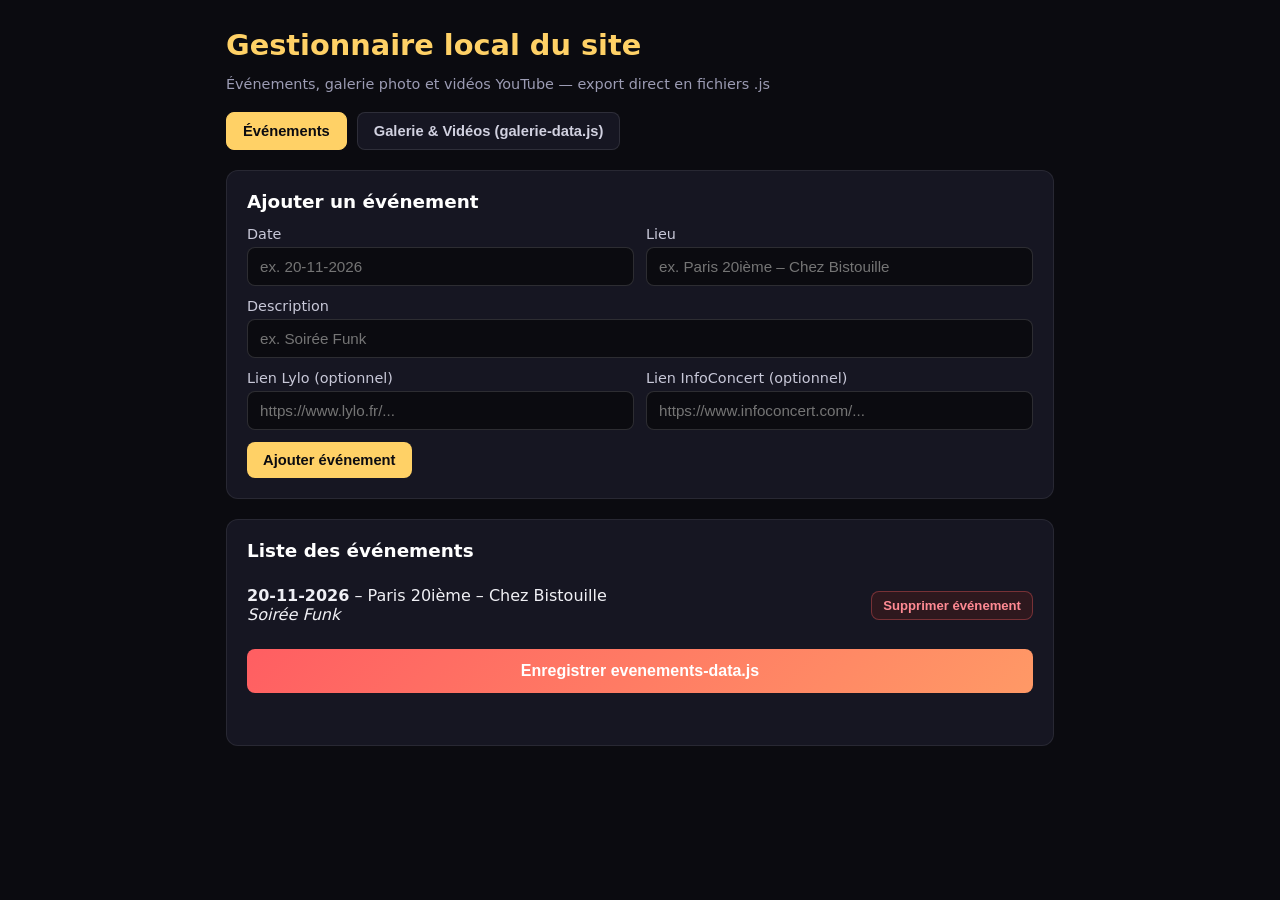
==== editeur-evenements.html @ 67ecb7b5 "Ajout d'une page de gestion" ====
<!DOCTYPE html>
<html lang="fr">
<head>
  <meta charset="UTF-8">
  <title>Gestionnaire local – Funk Experience Unit</title>
  <meta name="viewport" content="width=device-width, initial-scale=1.0">
  <style>
    * { box-sizing: border-box; }
    body {
      font-family: system-ui, -apple-system, sans-serif;
      background: #0b0b10;
      color: #f0f0f5;
      max-width: 860px;
      margin: 28px auto;
      padding: 0 16px 50px;
    }
    h1 { color: #ffd166; margin-bottom: 6px; font-size: 1.8rem; }
    .sous-titre { color: #9c9cb4; font-size: 0.9rem; margin-bottom: 20px; }
    .onglets {
      display: flex;
      gap: 10px;
      margin-bottom: 20px;
      flex-wrap: wrap;
    }
    .onglet-btn {
      background: #161622;
      color: #d1d1e0;
      border: 1px solid rgba(255, 255, 255, 0.1);
      padding: 10px 16px;
      border-radius: 8px;
      font-weight: 700;
      cursor: pointer;
    }
    .onglet-btn.actif {
      background: #ffd166;
      color: #0b0b10;
      border-color: #ffd166;
    }
    .panneau { display: none; }
    .panneau.actif { display: block; }
    .carte {
      background: #161622;
      border: 1px solid rgba(255, 255, 255, 0.08);
      border-radius: 12px;
      padding: 20px;
      margin-bottom: 20px;
    }
    h2 { color: #ffffff; font-size: 1.15rem; margin-top: 0; margin-bottom: 14px; }
    label {
      display: block;
      margin-bottom: 12px;
      font-size: 0.9rem;
      color: #c8c8d8;
    }
    input, select {
      width: 100%;
      margin-top: 5px;
      padding: 10px 12px;
      border-radius: 8px;
      border: 1px solid rgba(255, 255, 255, 0.14);
      background: #0b0b10;
      color: #ffffff;
      font-size: 0.95rem;
    }
    input:focus, select:focus { outline: none; border-color: #ffd166; }
    button {
      border: none;
      border-radius: 8px;
      padding: 10px 16px;
      font-size: 0.92rem;
      font-weight: 700;
      cursor: pointer;
    }
    .btn-or { background: #ffd166; color: #0b0b10; }
    .btn-secondaire {
      background: #242436;
      color: #f0f0f5;
      border: 1px solid rgba(255, 255, 255, 0.14);
    }
    .btn-save {
      background: linear-gradient(135deg, #ff5e62 0%, #ff9966 100%);
      color: #ffffff;
      width: 100%;
      padding: 13px;
      font-size: 1rem;
      margin-top: 14px;
    }
    .btn-suppr {
      background: #2e181e;
      color: #ff8a93;
      border: 1px solid rgba(255, 94, 98, 0.35);
      padding: 6px 11px;
      font-size: 0.82rem;
    }
    .btn-suppr:hover { background: #ff5e62; color: #fff; }
    .ligne {
      display: flex;
      justify-content: space-between;
      align-items: center;
      gap: 12px;
      padding: 11px 0;
      border-bottom: 1px solid rgba(255, 255, 255, 0.07);
    }
    .ligne:last-child { border-bottom: none; }
    .actions-ligne { display: flex; gap: 8px; flex-wrap: wrap; align-items: center; }
    .photos-tags {
      display: flex;
      flex-wrap: wrap;
      gap: 6px;
      margin-top: 8px;
    }
    .photo-tag {
      background: #0b0b10;
      border: 1px solid rgba(255, 255, 255, 0.1);
      border-radius: 6px;
      padding: 4px 8px;
      font-size: 0.8rem;
      display: inline-flex;
      align-items: center;
      gap: 6px;
    }
    .photo-tag button {
      background: none;
      color: #ff8a93;
      padding: 0;
      font-size: 0.85rem;
    }
    .message {
      margin-top: 12px;
      font-size: 0.9rem;
      color: #ffd166;
      min-height: 20px;
    }
    .vide { color: #8e8ea6; font-style: italic; }
    .row-2 { display: grid; grid-template-columns: 1fr 1fr; gap: 12px; }
    @media (max-width: 600px) { .row-2 { grid-template-columns: 1fr; } }
  </style>
</head>
<body>
  <h1>Gestionnaire local du site</h1>
  <p class="sous-titre">Événements, galerie photo et vidéos YouTube — export direct en fichiers .js</p>

  <div class="onglets">
    <button type="button" class="onglet-btn actif" data-cible="pan-events">Événements</button>
    <button type="button" class="onglet-btn" data-cible="pan-galerie">Galerie &amp; Vidéos (galerie-data.js)</button>
  </div>

  <!-- ================= ONGLET ÉVÉNEMENTS ================= -->
  <section id="pan-events" class="panneau actif">
    <div class="carte">
      <h2>Ajouter un événement</h2>
      <form id="form-event">
        <div class="row-2">
          <label>Date <input type="text" id="ev-date" placeholder="ex. 20-11-2026" required></label>
          <label>Lieu <input type="text" id="ev-lieu" placeholder="ex. Paris 20ième – Chez Bistouille" required></label>
        </div>
        <label>Description <input type="text" id="ev-desc" placeholder="ex. Soirée Funk" required></label>
        <div class="row-2">
          <label>Lien Lylo (optionnel) <input type="url" id="ev-lylo" placeholder="https://www.lylo.fr/..."></label>
          <label>Lien InfoConcert (optionnel) <input type="url" id="ev-infoconcert" placeholder="https://www.infoconcert.com/..."></label>
        </div>
        <button type="submit" class="btn-or">Ajouter événement</button>
      </form>
    </div>

    <div class="carte">
      <h2>Liste des événements</h2>
      <div id="liste-events"></div>
      <button type="button" id="btn-save-events" class="btn-save">Enregistrer evenements-data.js</button>
      <div id="msg-events" class="message"></div>
    </div>
  </section>

  <!-- ================= ONGLET GALERIE & VIDÉOS ================= -->
  <section id="pan-galerie" class="panneau">
    <div class="carte">
      <h2>Créer ou mettre à jour un album</h2>
      <div class="row-2">
        <label>
          Titre de l'album
          <input type="text" id="alb-titre" placeholder="ex. Concert La Bellevilloise 2026">
        </label>
        <label>
          Dossier dans img/galerie/
          <input type="text" id="alb-dossier" placeholder="ex. img/galerie/Concert La Bellevilloise 2026/">
        </label>
      </div>

      <label>
        Sélectionner les photos du dossier (pour récupérer leurs noms de fichiers)
        <input type="file" id="alb-fichiers" accept=".jpg,.jpeg,.png,.jfif,.webp,image/*" multiple>
      </label>

      <div class="actions-ligne" style="margin-bottom: 12px;">
        <button type="button" id="btn-ajouter-album" class="btn-or">Ajouter / Mettre à jour l'album</button>
        <button type="button" id="btn-vider-form-album" class="btn-secondaire">Réinitialiser les champs</button>
      </div>
    </div>

    <div class="carte">
      <h2>Albums existants</h2>
      <div id="liste-albums"></div>
    </div>

    <div class="carte">
      <h2>Vidéos YouTube</h2>
      <form id="form-video">
        <div class="row-2">
          <label>
            ID ou lien YouTube
            <input type="text" id="vid-id" placeholder="ex. MwhbsUXIsfo ou https://youtu.be/..." required>
          </label>
          <label>
            Titre de la vidéo
            <input type="text" id="vid-titre" placeholder="ex. Stayin Alive COVER 2025" required>
          </label>
        </div>
        <button type="submit" class="btn-or">Ajouter vidéo</button>
      </form>

      <div id="liste-videos" style="margin-top: 16px;"></div>

      <button type="button" id="btn-save-galerie" class="btn-save">Enregistrer galerie-data.js (Albums + Vidéos)</button>
      <div id="msg-galerie" class="message"></div>
    </div>
  </section>

  <!-- Chargement local sans fetch -->
  <script src="evenements-data.js"></script>
  <script src="galerie-data.js"></script>
  <script>
    // --- Onglets ---
    document.querySelectorAll(".onglet-btn").forEach(btn => {
      btn.addEventListener("click", () => {
        document.querySelectorAll(".onglet-btn").forEach(b => b.classList.remove("actif"));
        document.querySelectorAll(".panneau").forEach(p => p.classList.remove("actif"));
        btn.classList.add("actif");
        document.getElementById(btn.dataset.cible).classList.add("actif");
      });
    });

    // --- Utilitaire d'enregistrement fichier ---
    async function enregistrerFichierJs(nomFichier, contenu, msgEl) {
      if (typeof window.showSaveFilePicker === "function") {
        try {
          const handle = await window.showSaveFilePicker({
            suggestedName: nomFichier,
            types: [{
              description: "Fichier JavaScript",
              accept: { "application/javascript": [".js"] }
            }]
          });
          const writable = await handle.createWritable();
          await writable.write(contenu);
          await writable.close();
          msgEl.textContent = `${nomFichier} enregistré avec succès !`;
          return;
        } catch (err) {
          if (err && err.name === "AbortError") {
            msgEl.textContent = "Enregistrement annulé.";
            return;
          }
        }
      }

      const blob = new Blob([contenu], { type: "application/javascript;charset=utf-8" });
      const url = URL.createObjectURL(blob);
      const a = document.createElement("a");
      a.href = url;
      a.download = nomFichier;
      document.body.appendChild(a);
      a.click();
      a.remove();
      URL.revokeObjectURL(url);
      msgEl.textContent = `${nomFichier} généré ! Placez-le dans le dossier du site.`;
    }

    // ================= ÉVÉNEMENTS =================
    let stateEvents = (typeof events !== "undefined" && Array.isArray(events))
      ? events.map(e => ({ ...e }))
      : [];

    const listeEventsEl = document.getElementById("liste-events");
    const msgEventsEl = document.getElementById("msg-events");

    function renduEvents() {
      if (!stateEvents.length) {
        listeEventsEl.innerHTML = '<p class="vide">Aucun événement enregistré.</p>';
        return;
      }
      listeEventsEl.innerHTML = "";
      stateEvents.forEach((ev, i) => {
        const div = document.createElement("div");
        div.className = "ligne";
        div.innerHTML = `<div><strong>${ev.date || ""}</strong> – ${ev.lieu || ""}<br><em>${ev.desc || ""}</em></div>`;
        const btn = document.createElement("button");
        btn.type = "button";
        btn.className = "btn-suppr";
        btn.textContent = "Supprimer événement";
        btn.addEventListener("click", () => {
          stateEvents.splice(i, 1);
          renduEvents();
          msgEventsEl.textContent = "Événement supprimé (pensez à enregistrer).";
        });
        div.appendChild(btn);
        listeEventsEl.appendChild(div);
      });
    }

    document.getElementById("form-event").addEventListener("submit", (e) => {
      e.preventDefault();
      const date = document.getElementById("ev-date").value.trim();
      const lieu = document.getElementById("ev-lieu").value.trim();
      const desc = document.getElementById("ev-desc").value.trim();
      const lylo = document.getElementById("ev-lylo").value.trim();
      const infoconcert = document.getElementById("ev-infoconcert").value.trim();
      if (!date || !lieu || !desc) return;

      const item = { date, lieu, desc };
      if (lylo) item.lylo = lylo;
      if (infoconcert) item.infoconcert = infoconcert;

      stateEvents.push(item);
      renduEvents();
      e.target.reset();
      msgEventsEl.textContent = "Événement ajouté (pensez à enregistrer).";
    });

    document.getElementById("btn-save-events").addEventListener("click", () => {
      const contenu = "const events = " + JSON.stringify(stateEvents, null, 4) + ";\n";
      enregistrerFichierJs("evenements-data.js", contenu, msgEventsEl);
    });

    // ================= GALERIE & VIDÉOS =================
    let stateAlbums = (typeof galerieAlbums !== "undefined" && Array.isArray(galerieAlbums))
      ? galerieAlbums.map(a => ({ ...a, photos: Array.isArray(a.photos) ? [...a.photos] : [] }))
      : [];

    let stateVideos = (typeof youtubeVideos !== "undefined" && Array.isArray(youtubeVideos))
      ? youtubeVideos.map(v => ({ ...v }))
      : [];

    const listeAlbumsEl = document.getElementById("liste-albums");
    const listeVideosEl = document.getElementById("liste-videos");
    const msgGalerieEl = document.getElementById("msg-galerie");

    function slugifyId(str) {
      return str.toLowerCase().trim().replace(/\s+/g, "-");
    }

    document.getElementById("alb-titre").addEventListener("input", (e) => {
      const dossierInput = document.getElementById("alb-dossier");
      if (!dossierInput.dataset.manuel && e.target.value.trim()) {
        dossierInput.value = `img/galerie/${e.target.value.trim()}/`;
      }
    });

    document.getElementById("alb-dossier").addEventListener("input", (e) => {
      e.target.dataset.manuel = e.target.value.trim() ? "1" : "";
    });

    document.getElementById("btn-vider-form-album").addEventListener("click", () => {
      document.getElementById("alb-titre").value = "";
      const d = document.getElementById("alb-dossier");
      d.value = "";
      delete d.dataset.manuel;
      document.getElementById("alb-fichiers").value = "";
    });

    document.getElementById("btn-ajouter-album").addEventListener("click", () => {
      const titre = document.getElementById("alb-titre").value.trim();
      let dossier = document.getElementById("alb-dossier").value.trim();
      const files = Array.from(document.getElementById("alb-fichiers").files || []);

      if (!titre) {
        alert("Merci d'indiquer un titre d'album.");
        return;
      }

      if (!dossier) dossier = `img/galerie/${titre}/`;
      if (!dossier.endsWith("/")) dossier += "/";

      const nomsPhotos = files.map(f => f.name).sort((a, b) => a.localeCompare(b, "fr"));
      const id = slugifyId(titre);
      const indexExistant = stateAlbums.findIndex(a => a.id === id || a.titre.toLowerCase() === titre.toLowerCase());

      if (indexExistant >= 0) {
        const existant = stateAlbums[indexExistant];
        const fusionPhotos = nomsPhotos.length
          ? Array.from(new Set([...existant.photos, ...nomsPhotos]))
          : existant.photos;
        stateAlbums[indexExistant] = {
          ...existant,
          titre,
          dossier,
          couverture: fusionPhotos[0] || existant.couverture || "",
          photos: fusionPhotos
        };
      } else {
        stateAlbums.push({
          id,
          titre,
          dossier,
          couverture: nomsPhotos[0] || "",
          photos: nomsPhotos
        });
      }

      renduAlbums();
      msgGalerieEl.textContent = `Album "${titre}" mis à jour (pensez à enregistrer galerie-data.js).`;
    });

    function renduAlbums() {
      if (!stateAlbums.length) {
        listeAlbumsEl.innerHTML = '<p class="vide">Aucun album dans galerie-data.js.</p>';
        return;
      }
      listeAlbumsEl.innerHTML = "";

      stateAlbums.forEach((alb, aIdx) => {
        const bloc = document.createElement("div");
        bloc.className = "ligne";
        bloc.style.alignItems = "flex-start";

        const gauche = document.createElement("div");
        gauche.style.flex = "1";
        gauche.innerHTML = `
          <strong>${alb.titre}</strong> <span style="color:#9c9cb4;font-size:0.85rem;">(${alb.photos.length} photo(s))</span><br>
          <small style="color:#9c9cb4;">Dossier : ${alb.dossier} | Couverture : ${alb.couverture || "aucune"}</small>
        `;

        const tags = document.createElement("div");
        tags.className = "photos-tags";
        alb.photos.forEach((photo, pIdx) => {
          const tag = document.createElement("span");
          tag.className = "photo-tag";
          tag.textContent = photo;

          const btnCouv = document.createElement("button");
          btnCouv.type = "button";
          btnCouv.title = "Définir comme couverture";
          btnCouv.textContent = alb.couverture === photo ? "★" : "☆";
          btnCouv.style.color = alb.couverture === photo ? "#ffd166" : "#9c9cb4";
          btnCouv.addEventListener("click", () => {
            alb.couverture = photo;
            renduAlbums();
          });

          const btnDelPhoto = document.createElement("button");
          btnDelPhoto.type = "button";
          btnDelPhoto.title = "Retirer la photo";
          btnDelPhoto.textContent = "×";
          btnDelPhoto.addEventListener("click", () => {
            alb.photos.splice(pIdx, 1);
            if (alb.couverture === photo) {
              alb.couverture = alb.photos[0] || "";
            }
            renduAlbums();
          });

          tag.appendChild(btnCouv);
          tag.appendChild(btnDelPhoto);
          tags.appendChild(tag);
        });
        gauche.appendChild(tags);

        const actions = document.createElement("div");
        actions.className = "actions-ligne";

        const btnSupprAlb = document.createElement("button");
        btnSupprAlb.type = "button";
        btnSupprAlb.className = "btn-suppr";
        btnSupprAlb.textContent = "Supprimer album";
        btnSupprAlb.addEventListener("click", () => {
          stateAlbums.splice(aIdx, 1);
          renduAlbums();
          msgGalerieEl.textContent = "Album supprimé (pensez à enregistrer).";
        });

        actions.appendChild(btnSupprAlb);
        bloc.appendChild(gauche);
        bloc.appendChild(actions);
        listeAlbumsEl.appendChild(bloc);
      });
    }

    function extraireIdYoutube(valeur) {
      const v = valeur.trim();
      const matchShort = v.match(/youtu\.be\/([a-zA-Z0-9_-]{6,})/);
      if (matchShort) return matchShort[1];
      const matchLong = v.match(/[?&]v=([a-zA-Z0-9_-]{6,})/);
      if (matchLong) return matchLong[1];
      return v;
    }

    document.getElementById("form-video").addEventListener("submit", (e) => {
      e.preventDefault();
      const rawId = document.getElementById("vid-id").value;
      const titre = document.getElementById("vid-titre").value.trim();
      const id = extraireIdYoutube(rawId);
      if (!id || !titre) return;

      stateVideos.push({ id, titre });
      renduVideos();
      e.target.reset();
      msgGalerieEl.textContent = "Vidéo ajoutée (pensez à enregistrer galerie-data.js).";
    });

    function renduVideos() {
      if (!stateVideos.length) {
        listeVideosEl.innerHTML = '<p class="vide">Aucune vidéo enregistrée.</p>';
        return;
      }
      listeVideosEl.innerHTML = "";
      stateVideos.forEach((vid, vIdx) => {
        const div = document.createElement("div");
        div.className = "ligne";
        div.innerHTML = `<div><strong>${vid.titre}</strong> <span style="color:#9c9cb4;font-size:0.85rem;">(ID : ${vid.id})</span></div>`;
        const btn = document.createElement("button");
        btn.type = "button";
        btn.className = "btn-suppr";
        btn.textContent = "Supprimer";
        btn.addEventListener("click", () => {
          stateVideos.splice(vIdx, 1);
          renduVideos();
          msgGalerieEl.textContent = "Vidéo supprimée (pensez à enregistrer).";
        });
        div.appendChild(btn);
        listeVideosEl.appendChild(div);
      });
    }

    document.getElementById("btn-save-galerie").addEventListener("click", () => {
      const albumsStr = JSON.stringify(stateAlbums, null, 4);
      const videosStr = JSON.stringify(stateVideos, null, 4);
      const contenu =
        `const galerieAlbums = ${albumsStr};\n\n\n` +
        `const youtubeVideos = ${videosStr};\n`;
      enregistrerFichierJs("galerie-data.js", contenu, msgGalerieEl);
    });

    renduEvents();
    renduAlbums();
    renduVideos();
  </script>
</body>
</html>
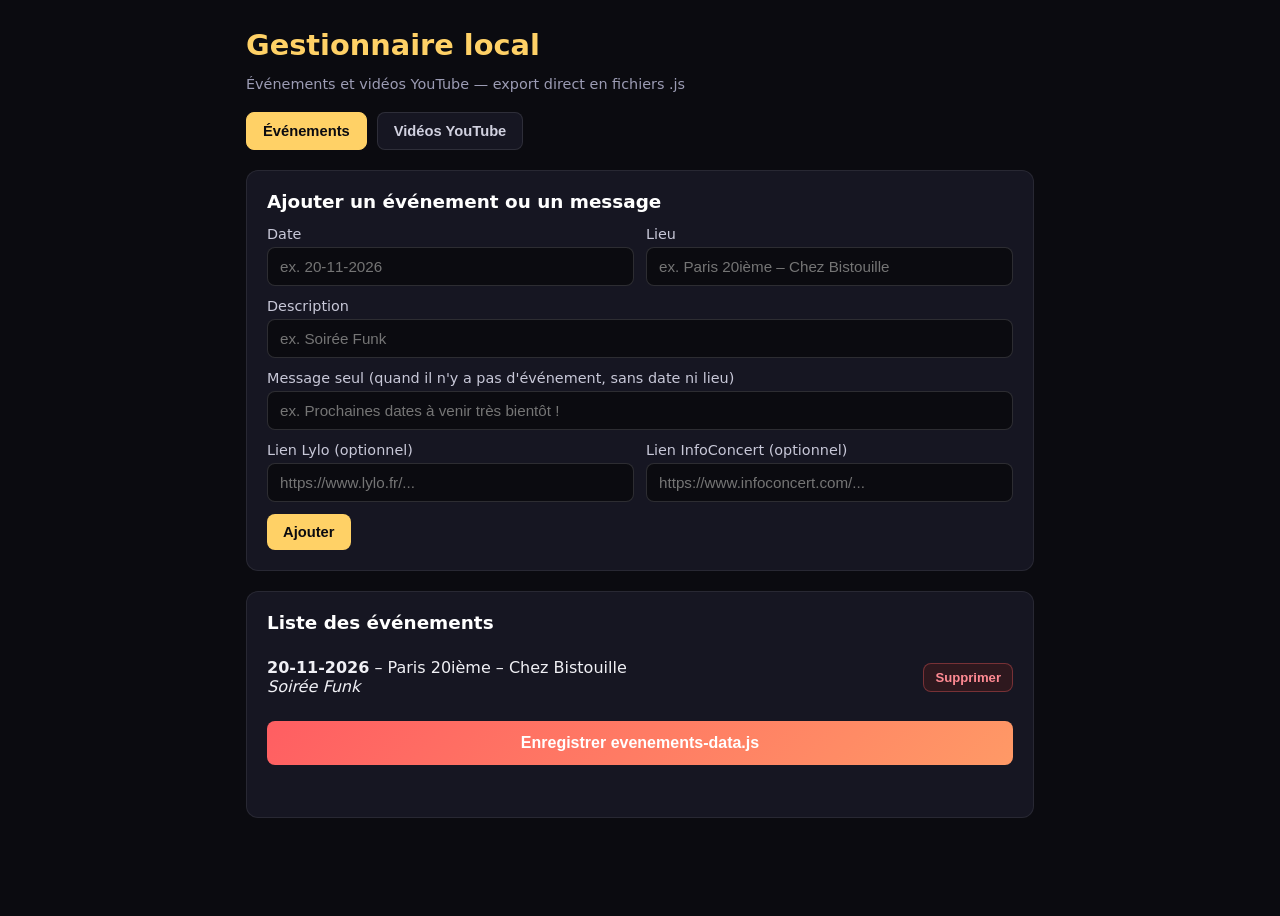
==== commit eeb05630: "Page de dev" ====
--- a/editeur-evenements.html
+++ b/editeur-evenements.html
@@ -2,7 +2,7 @@
 <html lang="fr">
 <head>
   <meta charset="UTF-8">
-  <title>Gestionnaire local – Funk Experience Unit</title>
+  <title>Gestionnaire local – Événements &amp; Vidéos</title>
   <meta name="viewport" content="width=device-width, initial-scale=1.0">
   <style>
     * { box-sizing: border-box; }
@@ -10,7 +10,7 @@
       font-family: system-ui, -apple-system, sans-serif;
       background: #0b0b10;
       color: #f0f0f5;
-      max-width: 860px;
+      max-width: 820px;
       margin: 28px auto;
       padding: 0 16px 50px;
     }
@@ -52,7 +52,7 @@
       font-size: 0.9rem;
       color: #c8c8d8;
     }
-    input, select {
+    input {
       width: 100%;
       margin-top: 5px;
       padding: 10px 12px;
@@ -62,7 +62,7 @@
       color: #ffffff;
       font-size: 0.95rem;
     }
-    input:focus, select:focus { outline: none; border-color: #ffd166; }
+    input:focus { outline: none; border-color: #ffd166; }
     button {
       border: none;
       border-radius: 8px;
@@ -72,11 +72,6 @@
       cursor: pointer;
     }
     .btn-or { background: #ffd166; color: #0b0b10; }
-    .btn-secondaire {
-      background: #242436;
-      color: #f0f0f5;
-      border: 1px solid rgba(255, 255, 255, 0.14);
-    }
     .btn-save {
       background: linear-gradient(135deg, #ff5e62 0%, #ff9966 100%);
       color: #ffffff;
@@ -91,6 +86,7 @@
       border: 1px solid rgba(255, 94, 98, 0.35);
       padding: 6px 11px;
       font-size: 0.82rem;
+      flex-shrink: 0;
     }
     .btn-suppr:hover { background: #ff5e62; color: #fff; }
     .ligne {
@@ -102,29 +98,6 @@
       border-bottom: 1px solid rgba(255, 255, 255, 0.07);
     }
     .ligne:last-child { border-bottom: none; }
-    .actions-ligne { display: flex; gap: 8px; flex-wrap: wrap; align-items: center; }
-    .photos-tags {
-      display: flex;
-      flex-wrap: wrap;
-      gap: 6px;
-      margin-top: 8px;
-    }
-    .photo-tag {
-      background: #0b0b10;
-      border: 1px solid rgba(255, 255, 255, 0.1);
-      border-radius: 6px;
-      padding: 4px 8px;
-      font-size: 0.8rem;
-      display: inline-flex;
-      align-items: center;
-      gap: 6px;
-    }
-    .photo-tag button {
-      background: none;
-      color: #ff8a93;
-      padding: 0;
-      font-size: 0.85rem;
-    }
     .message {
       margin-top: 12px;
       font-size: 0.9rem;
@@ -137,29 +110,33 @@
   </style>
 </head>
 <body>
-  <h1>Gestionnaire local du site</h1>
-  <p class="sous-titre">Événements, galerie photo et vidéos YouTube — export direct en fichiers .js</p>
+  <h1>Gestionnaire local</h1>
+  <p class="sous-titre">Événements et vidéos YouTube — export direct en fichiers .js</p>
 
   <div class="onglets">
     <button type="button" class="onglet-btn actif" data-cible="pan-events">Événements</button>
-    <button type="button" class="onglet-btn" data-cible="pan-galerie">Galerie &amp; Vidéos (galerie-data.js)</button>
+    <button type="button" class="onglet-btn" data-cible="pan-videos">Vidéos YouTube</button>
   </div>
 
   <!-- ================= ONGLET ÉVÉNEMENTS ================= -->
   <section id="pan-events" class="panneau actif">
     <div class="carte">
-      <h2>Ajouter un événement</h2>
+      <h2>Ajouter un événement ou un message</h2>
       <form id="form-event">
         <div class="row-2">
-          <label>Date <input type="text" id="ev-date" placeholder="ex. 20-11-2026" required></label>
-          <label>Lieu <input type="text" id="ev-lieu" placeholder="ex. Paris 20ième – Chez Bistouille" required></label>
+          <label>Date <input type="text" id="ev-date" placeholder="ex. 20-11-2026"></label>
+          <label>Lieu <input type="text" id="ev-lieu" placeholder="ex. Paris 20ième – Chez Bistouille"></label>
         </div>
-        <label>Description <input type="text" id="ev-desc" placeholder="ex. Soirée Funk" required></label>
+        <label>Description <input type="text" id="ev-desc" placeholder="ex. Soirée Funk"></label>
+        <label>
+          Message seul (quand il n'y a pas d'événement, sans date ni lieu)
+          <input type="text" id="ev-message" placeholder="ex. Prochaines dates à venir très bientôt !">
+        </label>
         <div class="row-2">
           <label>Lien Lylo (optionnel) <input type="url" id="ev-lylo" placeholder="https://www.lylo.fr/..."></label>
           <label>Lien InfoConcert (optionnel) <input type="url" id="ev-infoconcert" placeholder="https://www.infoconcert.com/..."></label>
         </div>
-        <button type="submit" class="btn-or">Ajouter événement</button>
+        <button type="submit" class="btn-or">Ajouter</button>
       </form>
     </div>
 
@@ -171,39 +148,10 @@
     </div>
   </section>
 
-  <!-- ================= ONGLET GALERIE & VIDÉOS ================= -->
-  <section id="pan-galerie" class="panneau">
+  <!-- ================= ONGLET VIDÉOS YOUTUBE ================= -->
+  <section id="pan-videos" class="panneau">
     <div class="carte">
-      <h2>Créer ou mettre à jour un album</h2>
-      <div class="row-2">
-        <label>
-          Titre de l'album
-          <input type="text" id="alb-titre" placeholder="ex. Concert La Bellevilloise 2026">
-        </label>
-        <label>
-          Dossier dans img/galerie/
-          <input type="text" id="alb-dossier" placeholder="ex. img/galerie/Concert La Bellevilloise 2026/">
-        </label>
-      </div>
-
-      <label>
-        Sélectionner les photos du dossier (pour récupérer leurs noms de fichiers)
-        <input type="file" id="alb-fichiers" accept=".jpg,.jpeg,.png,.jfif,.webp,image/*" multiple>
-      </label>
-
-      <div class="actions-ligne" style="margin-bottom: 12px;">
-        <button type="button" id="btn-ajouter-album" class="btn-or">Ajouter / Mettre à jour l'album</button>
-        <button type="button" id="btn-vider-form-album" class="btn-secondaire">Réinitialiser les champs</button>
-      </div>
-    </div>
-
-    <div class="carte">
-      <h2>Albums existants</h2>
-      <div id="liste-albums"></div>
-    </div>
-
-    <div class="carte">
-      <h2>Vidéos YouTube</h2>
+      <h2>Ajouter une vidéo YouTube</h2>
       <form id="form-video">
         <div class="row-2">
           <label>
@@ -217,11 +165,13 @@
         </div>
         <button type="submit" class="btn-or">Ajouter vidéo</button>
       </form>
-
-      <div id="liste-videos" style="margin-top: 16px;"></div>
-
-      <button type="button" id="btn-save-galerie" class="btn-save">Enregistrer galerie-data.js (Albums + Vidéos)</button>
-      <div id="msg-galerie" class="message"></div>
+    </div>
+
+    <div class="carte">
+      <h2>Vidéos enregistrées</h2>
+      <div id="liste-videos"></div>
+      <button type="button" id="btn-save-videos" class="btn-save">Enregistrer galerie-data.js</button>
+      <div id="msg-videos" class="message"></div>
     </div>
   </section>
 
@@ -283,6 +233,10 @@
     const listeEventsEl = document.getElementById("liste-events");
     const msgEventsEl = document.getElementById("msg-events");
 
+    function estMessageSeul(ev) {
+      return Boolean(ev && ev.message && !ev.date && !ev.lieu && !ev.desc);
+    }
+
     function renduEvents() {
       if (!stateEvents.length) {
         listeEventsEl.innerHTML = '<p class="vide">Aucun événement enregistré.</p>';
@@ -292,15 +246,19 @@
       stateEvents.forEach((ev, i) => {
         const div = document.createElement("div");
         div.className = "ligne";
-        div.innerHTML = `<div><strong>${ev.date || ""}</strong> – ${ev.lieu || ""}<br><em>${ev.desc || ""}</em></div>`;
+        const resume = estMessageSeul(ev)
+          ? `<em>${ev.message}</em>`
+          : `<strong>${ev.date || ""}</strong> – ${ev.lieu || ""}<br><em>${ev.desc || ""}</em>`;
+        div.innerHTML = `<div>${resume}</div>`;
+
         const btn = document.createElement("button");
         btn.type = "button";
         btn.className = "btn-suppr";
-        btn.textContent = "Supprimer événement";
+        btn.textContent = "Supprimer";
         btn.addEventListener("click", () => {
           stateEvents.splice(i, 1);
           renduEvents();
-          msgEventsEl.textContent = "Événement supprimé (pensez à enregistrer).";
+          msgEventsEl.textContent = "Supprimé (pensez à enregistrer).";
         });
         div.appendChild(btn);
         listeEventsEl.appendChild(div);
@@ -312,18 +270,28 @@
       const date = document.getElementById("ev-date").value.trim();
       const lieu = document.getElementById("ev-lieu").value.trim();
       const desc = document.getElementById("ev-desc").value.trim();
+      const message = document.getElementById("ev-message").value.trim();
       const lylo = document.getElementById("ev-lylo").value.trim();
       const infoconcert = document.getElementById("ev-infoconcert").value.trim();
-      if (!date || !lieu || !desc) return;
-
-      const item = { date, lieu, desc };
-      if (lylo) item.lylo = lylo;
-      if (infoconcert) item.infoconcert = infoconcert;
+
+      let item;
+      if (message && !date && !lieu && !desc) {
+        item = { message };
+      } else {
+        if (!date || !lieu || !desc) {
+          alert("Renseignez soit un 'Message seul', soit la date, le lieu et la description.");
+          return;
+        }
+        item = { date, lieu, desc };
+        if (message) item.message = message;
+        if (lylo) item.lylo = lylo;
+        if (infoconcert) item.infoconcert = infoconcert;
+      }
 
       stateEvents.push(item);
       renduEvents();
       e.target.reset();
-      msgEventsEl.textContent = "Événement ajouté (pensez à enregistrer).";
+      msgEventsEl.textContent = "Ajouté (pensez à enregistrer).";
     });
 
     document.getElementById("btn-save-events").addEventListener("click", () => {
@@ -331,158 +299,17 @@
       enregistrerFichierJs("evenements-data.js", contenu, msgEventsEl);
     });
 
-    // ================= GALERIE & VIDÉOS =================
-    let stateAlbums = (typeof galerieAlbums !== "undefined" && Array.isArray(galerieAlbums))
-      ? galerieAlbums.map(a => ({ ...a, photos: Array.isArray(a.photos) ? [...a.photos] : [] }))
+    // ================= VIDÉOS YOUTUBE =================
+    const albumsExistants = (typeof galerieAlbums !== "undefined" && Array.isArray(galerieAlbums))
+      ? galerieAlbums
       : [];
 
     let stateVideos = (typeof youtubeVideos !== "undefined" && Array.isArray(youtubeVideos))
       ? youtubeVideos.map(v => ({ ...v }))
       : [];
 
-    const listeAlbumsEl = document.getElementById("liste-albums");
     const listeVideosEl = document.getElementById("liste-videos");
-    const msgGalerieEl = document.getElementById("msg-galerie");
-
-    function slugifyId(str) {
-      return str.toLowerCase().trim().replace(/\s+/g, "-");
-    }
-
-    document.getElementById("alb-titre").addEventListener("input", (e) => {
-      const dossierInput = document.getElementById("alb-dossier");
-      if (!dossierInput.dataset.manuel && e.target.value.trim()) {
-        dossierInput.value = `img/galerie/${e.target.value.trim()}/`;
-      }
-    });
-
-    document.getElementById("alb-dossier").addEventListener("input", (e) => {
-      e.target.dataset.manuel = e.target.value.trim() ? "1" : "";
-    });
-
-    document.getElementById("btn-vider-form-album").addEventListener("click", () => {
-      document.getElementById("alb-titre").value = "";
-      const d = document.getElementById("alb-dossier");
-      d.value = "";
-      delete d.dataset.manuel;
-      document.getElementById("alb-fichiers").value = "";
-    });
-
-    document.getElementById("btn-ajouter-album").addEventListener("click", () => {
-      const titre = document.getElementById("alb-titre").value.trim();
-      let dossier = document.getElementById("alb-dossier").value.trim();
-      const files = Array.from(document.getElementById("alb-fichiers").files || []);
-
-      if (!titre) {
-        alert("Merci d'indiquer un titre d'album.");
-        return;
-      }
-
-      if (!dossier) dossier = `img/galerie/${titre}/`;
-      if (!dossier.endsWith("/")) dossier += "/";
-
-      const nomsPhotos = files.map(f => f.name).sort((a, b) => a.localeCompare(b, "fr"));
-      const id = slugifyId(titre);
-      const indexExistant = stateAlbums.findIndex(a => a.id === id || a.titre.toLowerCase() === titre.toLowerCase());
-
-      if (indexExistant >= 0) {
-        const existant = stateAlbums[indexExistant];
-        const fusionPhotos = nomsPhotos.length
-          ? Array.from(new Set([...existant.photos, ...nomsPhotos]))
-          : existant.photos;
-        stateAlbums[indexExistant] = {
-          ...existant,
-          titre,
-          dossier,
-          couverture: fusionPhotos[0] || existant.couverture || "",
-          photos: fusionPhotos
-        };
-      } else {
-        stateAlbums.push({
-          id,
-          titre,
-          dossier,
-          couverture: nomsPhotos[0] || "",
-          photos: nomsPhotos
-        });
-      }
-
-      renduAlbums();
-      msgGalerieEl.textContent = `Album "${titre}" mis à jour (pensez à enregistrer galerie-data.js).`;
-    });
-
-    function renduAlbums() {
-      if (!stateAlbums.length) {
-        listeAlbumsEl.innerHTML = '<p class="vide">Aucun album dans galerie-data.js.</p>';
-        return;
-      }
-      listeAlbumsEl.innerHTML = "";
-
-      stateAlbums.forEach((alb, aIdx) => {
-        const bloc = document.createElement("div");
-        bloc.className = "ligne";
-        bloc.style.alignItems = "flex-start";
-
-        const gauche = document.createElement("div");
-        gauche.style.flex = "1";
-        gauche.innerHTML = `
-          <strong>${alb.titre}</strong> <span style="color:#9c9cb4;font-size:0.85rem;">(${alb.photos.length} photo(s))</span><br>
-          <small style="color:#9c9cb4;">Dossier : ${alb.dossier} | Couverture : ${alb.couverture || "aucune"}</small>
-        `;
-
-        const tags = document.createElement("div");
-        tags.className = "photos-tags";
-        alb.photos.forEach((photo, pIdx) => {
-          const tag = document.createElement("span");
-          tag.className = "photo-tag";
-          tag.textContent = photo;
-
-          const btnCouv = document.createElement("button");
-          btnCouv.type = "button";
-          btnCouv.title = "Définir comme couverture";
-          btnCouv.textContent = alb.couverture === photo ? "★" : "☆";
-          btnCouv.style.color = alb.couverture === photo ? "#ffd166" : "#9c9cb4";
-          btnCouv.addEventListener("click", () => {
-            alb.couverture = photo;
-            renduAlbums();
-          });
-
-          const btnDelPhoto = document.createElement("button");
-          btnDelPhoto.type = "button";
-          btnDelPhoto.title = "Retirer la photo";
-          btnDelPhoto.textContent = "×";
-          btnDelPhoto.addEventListener("click", () => {
-            alb.photos.splice(pIdx, 1);
-            if (alb.couverture === photo) {
-              alb.couverture = alb.photos[0] || "";
-            }
-            renduAlbums();
-          });
-
-          tag.appendChild(btnCouv);
-          tag.appendChild(btnDelPhoto);
-          tags.appendChild(tag);
-        });
-        gauche.appendChild(tags);
-
-        const actions = document.createElement("div");
-        actions.className = "actions-ligne";
-
-        const btnSupprAlb = document.createElement("button");
-        btnSupprAlb.type = "button";
-        btnSupprAlb.className = "btn-suppr";
-        btnSupprAlb.textContent = "Supprimer album";
-        btnSupprAlb.addEventListener("click", () => {
-          stateAlbums.splice(aIdx, 1);
-          renduAlbums();
-          msgGalerieEl.textContent = "Album supprimé (pensez à enregistrer).";
-        });
-
-        actions.appendChild(btnSupprAlb);
-        bloc.appendChild(gauche);
-        bloc.appendChild(actions);
-        listeAlbumsEl.appendChild(bloc);
-      });
-    }
+    const msgVideosEl = document.getElementById("msg-videos");
 
     function extraireIdYoutube(valeur) {
       const v = valeur.trim();
@@ -503,7 +330,7 @@
       stateVideos.push({ id, titre });
       renduVideos();
       e.target.reset();
-      msgGalerieEl.textContent = "Vidéo ajoutée (pensez à enregistrer galerie-data.js).";
+      msgVideosEl.textContent = "Vidéo ajoutée (pensez à enregistrer galerie-data.js).";
     });
 
     function renduVideos() {
@@ -523,24 +350,23 @@
         btn.addEventListener("click", () => {
           stateVideos.splice(vIdx, 1);
           renduVideos();
-          msgGalerieEl.textContent = "Vidéo supprimée (pensez à enregistrer).";
+          msgVideosEl.textContent = "Vidéo supprimée (pensez à enregistrer).";
         });
         div.appendChild(btn);
         listeVideosEl.appendChild(div);
       });
     }
 
-    document.getElementById("btn-save-galerie").addEventListener("click", () => {
-      const albumsStr = JSON.stringify(stateAlbums, null, 4);
+    document.getElementById("btn-save-videos").addEventListener("click", () => {
+      const albumsStr = JSON.stringify(albumsExistants, null, 4);
       const videosStr = JSON.stringify(stateVideos, null, 4);
       const contenu =
         `const galerieAlbums = ${albumsStr};\n\n\n` +
         `const youtubeVideos = ${videosStr};\n`;
-      enregistrerFichierJs("galerie-data.js", contenu, msgGalerieEl);
+      enregistrerFichierJs("galerie-data.js", contenu, msgVideosEl);
     });
 
     renduEvents();
-    renduAlbums();
     renduVideos();
   </script>
 </body>
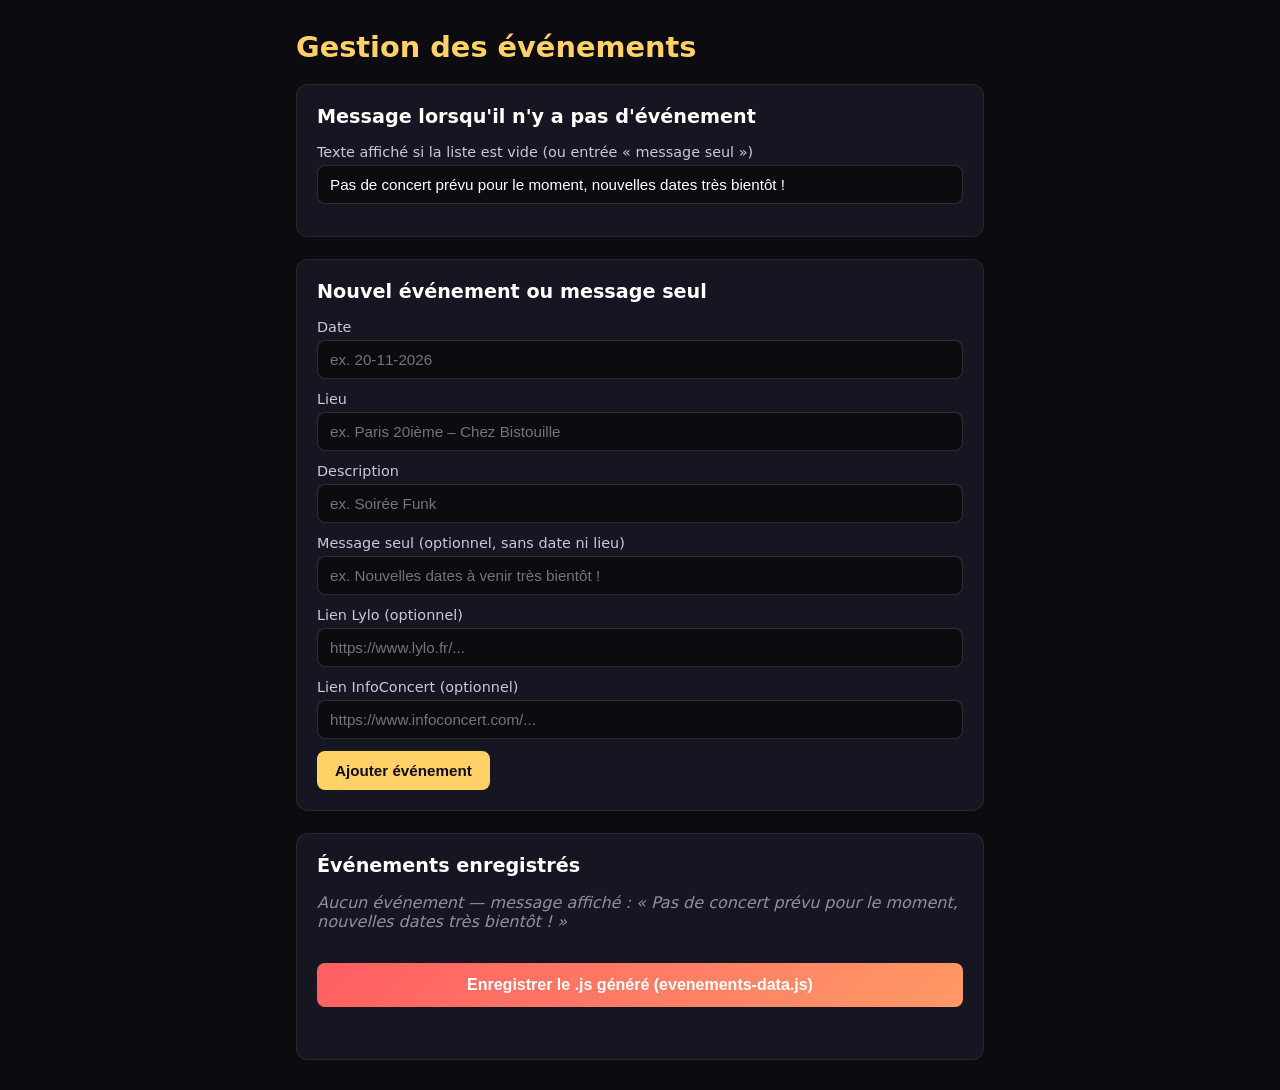
==== commit be8f4d16: "Ajout Lylo et info  et message sans événements" ====
--- a/editeur-evenements.html
+++ b/editeur-evenements.html
@@ -2,7 +2,7 @@
 <html lang="fr">
 <head>
   <meta charset="UTF-8">
-  <title>Gestionnaire local – Événements &amp; Vidéos</title>
+  <title>Éditeur d'événements</title>
   <meta name="viewport" content="width=device-width, initial-scale=1.0">
   <style>
     * { box-sizing: border-box; }
@@ -10,42 +10,27 @@
       font-family: system-ui, -apple-system, sans-serif;
       background: #0b0b10;
       color: #f0f0f5;
-      max-width: 820px;
-      margin: 28px auto;
-      padding: 0 16px 50px;
-    }
-    h1 { color: #ffd166; margin-bottom: 6px; font-size: 1.8rem; }
-    .sous-titre { color: #9c9cb4; font-size: 0.9rem; margin-bottom: 20px; }
-    .onglets {
-      display: flex;
-      gap: 10px;
+      max-width: 720px;
+      margin: 30px auto;
+      padding: 0 16px;
+    }
+    h1 {
+      color: #ffd166;
       margin-bottom: 20px;
-      flex-wrap: wrap;
-    }
-    .onglet-btn {
-      background: #161622;
-      color: #d1d1e0;
-      border: 1px solid rgba(255, 255, 255, 0.1);
-      padding: 10px 16px;
-      border-radius: 8px;
-      font-weight: 700;
-      cursor: pointer;
-    }
-    .onglet-btn.actif {
-      background: #ffd166;
-      color: #0b0b10;
-      border-color: #ffd166;
-    }
-    .panneau { display: none; }
-    .panneau.actif { display: block; }
+      font-size: 1.8rem;
+    }
+    h2 {
+      color: #ffffff;
+      font-size: 1.2rem;
+      margin-top: 0;
+    }
     .carte {
       background: #161622;
       border: 1px solid rgba(255, 255, 255, 0.08);
       border-radius: 12px;
       padding: 20px;
-      margin-bottom: 20px;
-    }
-    h2 { color: #ffffff; font-size: 1.15rem; margin-top: 0; margin-bottom: 14px; }
+      margin-bottom: 22px;
+    }
     label {
       display: block;
       margin-bottom: 12px;
@@ -62,139 +47,238 @@
       color: #ffffff;
       font-size: 0.95rem;
     }
-    input:focus { outline: none; border-color: #ffd166; }
+    input:focus {
+      outline: none;
+      border-color: #ffd166;
+    }
     button {
       border: none;
       border-radius: 8px;
-      padding: 10px 16px;
-      font-size: 0.92rem;
+      padding: 11px 18px;
+      font-size: 0.95rem;
       font-weight: 700;
       cursor: pointer;
     }
-    .btn-or { background: #ffd166; color: #0b0b10; }
-    .btn-save {
+    .btn-ajouter {
+      background: #ffd166;
+      color: #0b0b10;
+    }
+    .btn-enregistrer {
       background: linear-gradient(135deg, #ff5e62 0%, #ff9966 100%);
       color: #ffffff;
+      margin-top: 16px;
       width: 100%;
       padding: 13px;
       font-size: 1rem;
-      margin-top: 14px;
-    }
-    .btn-suppr {
+    }
+    .evenement-ligne {
+      display: flex;
+      justify-content: space-between;
+      align-items: center;
+      gap: 14px;
+      padding: 12px 0;
+      border-bottom: 1px solid rgba(255, 255, 255, 0.07);
+    }
+    .evenement-ligne:last-child {
+      border-bottom: none;
+    }
+    .btn-supprimer {
       background: #2e181e;
       color: #ff8a93;
       border: 1px solid rgba(255, 94, 98, 0.35);
-      padding: 6px 11px;
-      font-size: 0.82rem;
+      padding: 7px 12px;
+      font-size: 0.85rem;
       flex-shrink: 0;
     }
-    .btn-suppr:hover { background: #ff5e62; color: #fff; }
-    .ligne {
-      display: flex;
-      justify-content: space-between;
-      align-items: center;
-      gap: 12px;
-      padding: 11px 0;
-      border-bottom: 1px solid rgba(255, 255, 255, 0.07);
-    }
-    .ligne:last-child { border-bottom: none; }
+    .btn-supprimer:hover {
+      background: #ff5e62;
+      color: #ffffff;
+    }
     .message {
       margin-top: 12px;
       font-size: 0.9rem;
       color: #ffd166;
       min-height: 20px;
     }
-    .vide { color: #8e8ea6; font-style: italic; }
-    .row-2 { display: grid; grid-template-columns: 1fr 1fr; gap: 12px; }
-    @media (max-width: 600px) { .row-2 { grid-template-columns: 1fr; } }
+    .vide {
+      color: #8e8ea6;
+      font-style: italic;
+    }
   </style>
 </head>
 <body>
-  <h1>Gestionnaire local</h1>
-  <p class="sous-titre">Événements et vidéos YouTube — export direct en fichiers .js</p>
-
-  <div class="onglets">
-    <button type="button" class="onglet-btn actif" data-cible="pan-events">Événements</button>
-    <button type="button" class="onglet-btn" data-cible="pan-videos">Vidéos YouTube</button>
+  <h1>Gestion des événements</h1>
+
+  <div class="carte">
+    <h2>Message lorsqu'il n'y a pas d'événement</h2>
+    <label>
+      Texte affiché si la liste est vide (ou entrée « message seul »)
+      <input type="text" id="message-aucun-evenement" placeholder="ex. Pas de concert prévu pour le moment, nouvelles dates très bientôt !">
+    </label>
   </div>
 
-  <!-- ================= ONGLET ÉVÉNEMENTS ================= -->
-  <section id="pan-events" class="panneau actif">
-    <div class="carte">
-      <h2>Ajouter un événement ou un message</h2>
-      <form id="form-event">
-        <div class="row-2">
-          <label>Date <input type="text" id="ev-date" placeholder="ex. 20-11-2026"></label>
-          <label>Lieu <input type="text" id="ev-lieu" placeholder="ex. Paris 20ième – Chez Bistouille"></label>
-        </div>
-        <label>Description <input type="text" id="ev-desc" placeholder="ex. Soirée Funk"></label>
-        <label>
-          Message seul (quand il n'y a pas d'événement, sans date ni lieu)
-          <input type="text" id="ev-message" placeholder="ex. Prochaines dates à venir très bientôt !">
-        </label>
-        <div class="row-2">
-          <label>Lien Lylo (optionnel) <input type="url" id="ev-lylo" placeholder="https://www.lylo.fr/..."></label>
-          <label>Lien InfoConcert (optionnel) <input type="url" id="ev-infoconcert" placeholder="https://www.infoconcert.com/..."></label>
-        </div>
-        <button type="submit" class="btn-or">Ajouter</button>
-      </form>
-    </div>
-
-    <div class="carte">
-      <h2>Liste des événements</h2>
-      <div id="liste-events"></div>
-      <button type="button" id="btn-save-events" class="btn-save">Enregistrer evenements-data.js</button>
-      <div id="msg-events" class="message"></div>
-    </div>
-  </section>
-
-  <!-- ================= ONGLET VIDÉOS YOUTUBE ================= -->
-  <section id="pan-videos" class="panneau">
-    <div class="carte">
-      <h2>Ajouter une vidéo YouTube</h2>
-      <form id="form-video">
-        <div class="row-2">
-          <label>
-            ID ou lien YouTube
-            <input type="text" id="vid-id" placeholder="ex. MwhbsUXIsfo ou https://youtu.be/..." required>
-          </label>
-          <label>
-            Titre de la vidéo
-            <input type="text" id="vid-titre" placeholder="ex. Stayin Alive COVER 2025" required>
-          </label>
-        </div>
-        <button type="submit" class="btn-or">Ajouter vidéo</button>
-      </form>
-    </div>
-
-    <div class="carte">
-      <h2>Vidéos enregistrées</h2>
-      <div id="liste-videos"></div>
-      <button type="button" id="btn-save-videos" class="btn-save">Enregistrer galerie-data.js</button>
-      <div id="msg-videos" class="message"></div>
-    </div>
-  </section>
+  <div class="carte">
+    <h2>Nouvel événement ou message seul</h2>
+    <form id="form-evenement">
+      <label>
+        Date
+        <input type="text" id="date" placeholder="ex. 20-11-2026">
+      </label>
+      <label>
+        Lieu
+        <input type="text" id="lieu" placeholder="ex. Paris 20ième – Chez Bistouille">
+      </label>
+      <label>
+        Description
+        <input type="text" id="desc" placeholder="ex. Soirée Funk">
+      </label>
+      <label>
+        Message seul (optionnel, sans date ni lieu)
+        <input type="text" id="message-seul" placeholder="ex. Nouvelles dates à venir très bientôt !">
+      </label>
+      <label>
+        Lien Lylo (optionnel)
+        <input type="url" id="lylo" placeholder="https://www.lylo.fr/...">
+      </label>
+      <label>
+        Lien InfoConcert (optionnel)
+        <input type="url" id="infoconcert" placeholder="https://www.infoconcert.com/...">
+      </label>
+      <button type="submit" class="btn-ajouter">Ajouter événement</button>
+    </form>
+  </div>
+
+  <div class="carte">
+    <h2>Événements enregistrés</h2>
+    <div id="liste-evenements"></div>
+    <button type="button" id="btn-enregistrer" class="btn-enregistrer">
+      Enregistrer le .js généré (evenements-data.js)
+    </button>
+    <div id="message" class="message"></div>
+  </div>
 
   <!-- Chargement local sans fetch -->
   <script src="evenements-data.js"></script>
-  <script src="galerie-data.js"></script>
   <script>
-    // --- Onglets ---
-    document.querySelectorAll(".onglet-btn").forEach(btn => {
-      btn.addEventListener("click", () => {
-        document.querySelectorAll(".onglet-btn").forEach(b => b.classList.remove("actif"));
-        document.querySelectorAll(".panneau").forEach(p => p.classList.remove("actif"));
-        btn.classList.add("actif");
-        document.getElementById(btn.dataset.cible).classList.add("actif");
+    const MESSAGE_DEFAUT = "Pas de concert prévu pour le moment, nouvelles dates très bientôt !";
+
+    let listeEvents = (typeof events !== "undefined" && Array.isArray(events))
+      ? events.map(e => ({ ...e }))
+      : [];
+
+    const msgVideInput = document.getElementById("message-aucun-evenement");
+    msgVideInput.value = (typeof messageSansEvenement === "string" && messageSansEvenement.trim())
+      ? messageSansEvenement.trim()
+      : MESSAGE_DEFAUT;
+
+    const listeEl = document.getElementById("liste-evenements");
+    const messageEl = document.getElementById("message");
+
+    function estMessageSeul(ev) {
+      return Boolean(ev && ev.message && !ev.date && !ev.lieu && !ev.desc);
+    }
+
+    function afficherListe() {
+      if (listeEvents.length === 0) {
+        const msgActuel = msgVideInput.value.trim() || MESSAGE_DEFAUT;
+        listeEl.innerHTML = `<p class="vide">Aucun événement — message affiché : « ${msgActuel} »</p>`;
+        return;
+      }
+
+      listeEl.innerHTML = "";
+      listeEvents.forEach((ev, index) => {
+        const ligne = document.createElement("div");
+        ligne.className = "evenement-ligne";
+
+        const infos = document.createElement("div");
+        if (estMessageSeul(ev)) {
+          infos.innerHTML = `<em>${ev.message}</em>`;
+        } else {
+          infos.innerHTML = `<strong>${ev.date || ""}</strong> – ${ev.lieu || ""}<br><em>${ev.desc || ""}</em>`;
+        }
+
+        const btnSuppr = document.createElement("button");
+        btnSuppr.type = "button";
+        btnSuppr.className = "btn-supprimer";
+        btnSuppr.textContent = "Supprimer événement";
+        btnSuppr.addEventListener("click", () => {
+          listeEvents.splice(index, 1);
+          afficherListe();
+          messageEl.textContent = "Événement supprimé (pensez à enregistrer le .js).";
+        });
+
+        ligne.appendChild(infos);
+        ligne.appendChild(btnSuppr);
+        listeEl.appendChild(ligne);
       });
+    }
+
+    msgVideInput.addEventListener("input", () => {
+      if (listeEvents.length === 0) {
+        afficherListe();
+      }
+      messageEl.textContent = "Message mis à jour (pensez à enregistrer le .js).";
     });
 
-    // --- Utilitaire d'enregistrement fichier ---
-    async function enregistrerFichierJs(nomFichier, contenu, msgEl) {
+    document.getElementById("form-evenement").addEventListener("submit", (e) => {
+      e.preventDefault();
+
+      const date = document.getElementById("date").value.trim();
+      const lieu = document.getElementById("lieu").value.trim();
+      const desc = document.getElementById("desc").value.trim();
+      const msgSeul = document.getElementById("message-seul").value.trim();
+      const lylo = document.getElementById("lylo").value.trim();
+      const infoconcert = document.getElementById("infoconcert").value.trim();
+
+      let nouvelEvent;
+      if (msgSeul && !date && !lieu && !desc) {
+        nouvelEvent = { message: msgSeul };
+      } else {
+        if (!date || !lieu || !desc) {
+          alert("Renseignez soit un « Message seul », soit la date, le lieu et la description.");
+          return;
+        }
+        nouvelEvent = { date, lieu, desc };
+        if (msgSeul) nouvelEvent.message = msgSeul;
+        if (lylo) nouvelEvent.lylo = lylo;
+        if (infoconcert) nouvelEvent.infoconcert = infoconcert;
+      }
+
+      listeEvents.push(nouvelEvent);
+      afficherListe();
+
+      e.target.reset();
+      messageEl.textContent = "Événement ajouté (pensez à enregistrer le .js).";
+    });
+
+    function genererContenuJs() {
+      const msgFinal = (msgVideInput.value.trim() || MESSAGE_DEFAUT).replace(/\\/g, "\\\\").replace(/"/g, '\\"');
+      return (
+        `const messageSansEvenement = "${msgFinal}";\n\n` +
+        `const events = ${JSON.stringify(listeEvents, null, 4)};\n`
+      );
+    }
+
+    function telechargementClassique(contenu) {
+      const blob = new Blob([contenu], { type: "application/javascript;charset=utf-8" });
+      const url = URL.createObjectURL(blob);
+      const lien = document.createElement("a");
+      lien.href = url;
+      lien.download = "evenements-data.js";
+      document.body.appendChild(lien);
+      lien.click();
+      lien.remove();
+      URL.revokeObjectURL(url);
+      messageEl.textContent = "Fichier evenements-data.js généré ! Placez-le dans le dossier du site.";
+    }
+
+    document.getElementById("btn-enregistrer").addEventListener("click", async () => {
+      const contenu = genererContenuJs();
+
       if (typeof window.showSaveFilePicker === "function") {
         try {
           const handle = await window.showSaveFilePicker({
-            suggestedName: nomFichier,
+            suggestedName: "evenements-data.js",
             types: [{
               description: "Fichier JavaScript",
               accept: { "application/javascript": [".js"] }
@@ -203,171 +287,20 @@
           const writable = await handle.createWritable();
           await writable.write(contenu);
           await writable.close();
-          msgEl.textContent = `${nomFichier} enregistré avec succès !`;
+          messageEl.textContent = "Fichier evenements-data.js enregistré avec succès !";
           return;
         } catch (err) {
           if (err && err.name === "AbortError") {
-            msgEl.textContent = "Enregistrement annulé.";
+            messageEl.textContent = "Enregistrement annulé.";
             return;
           }
         }
       }
 
-      const blob = new Blob([contenu], { type: "application/javascript;charset=utf-8" });
-      const url = URL.createObjectURL(blob);
-      const a = document.createElement("a");
-      a.href = url;
-      a.download = nomFichier;
-      document.body.appendChild(a);
-      a.click();
-      a.remove();
-      URL.revokeObjectURL(url);
-      msgEl.textContent = `${nomFichier} généré ! Placez-le dans le dossier du site.`;
-    }
-
-    // ================= ÉVÉNEMENTS =================
-    let stateEvents = (typeof events !== "undefined" && Array.isArray(events))
-      ? events.map(e => ({ ...e }))
-      : [];
-
-    const listeEventsEl = document.getElementById("liste-events");
-    const msgEventsEl = document.getElementById("msg-events");
-
-    function estMessageSeul(ev) {
-      return Boolean(ev && ev.message && !ev.date && !ev.lieu && !ev.desc);
-    }
-
-    function renduEvents() {
-      if (!stateEvents.length) {
-        listeEventsEl.innerHTML = '<p class="vide">Aucun événement enregistré.</p>';
-        return;
-      }
-      listeEventsEl.innerHTML = "";
-      stateEvents.forEach((ev, i) => {
-        const div = document.createElement("div");
-        div.className = "ligne";
-        const resume = estMessageSeul(ev)
-          ? `<em>${ev.message}</em>`
-          : `<strong>${ev.date || ""}</strong> – ${ev.lieu || ""}<br><em>${ev.desc || ""}</em>`;
-        div.innerHTML = `<div>${resume}</div>`;
-
-        const btn = document.createElement("button");
-        btn.type = "button";
-        btn.className = "btn-suppr";
-        btn.textContent = "Supprimer";
-        btn.addEventListener("click", () => {
-          stateEvents.splice(i, 1);
-          renduEvents();
-          msgEventsEl.textContent = "Supprimé (pensez à enregistrer).";
-        });
-        div.appendChild(btn);
-        listeEventsEl.appendChild(div);
-      });
-    }
-
-    document.getElementById("form-event").addEventListener("submit", (e) => {
-      e.preventDefault();
-      const date = document.getElementById("ev-date").value.trim();
-      const lieu = document.getElementById("ev-lieu").value.trim();
-      const desc = document.getElementById("ev-desc").value.trim();
-      const message = document.getElementById("ev-message").value.trim();
-      const lylo = document.getElementById("ev-lylo").value.trim();
-      const infoconcert = document.getElementById("ev-infoconcert").value.trim();
-
-      let item;
-      if (message && !date && !lieu && !desc) {
-        item = { message };
-      } else {
-        if (!date || !lieu || !desc) {
-          alert("Renseignez soit un 'Message seul', soit la date, le lieu et la description.");
-          return;
-        }
-        item = { date, lieu, desc };
-        if (message) item.message = message;
-        if (lylo) item.lylo = lylo;
-        if (infoconcert) item.infoconcert = infoconcert;
-      }
-
-      stateEvents.push(item);
-      renduEvents();
-      e.target.reset();
-      msgEventsEl.textContent = "Ajouté (pensez à enregistrer).";
+      telechargementClassique(contenu);
     });
 
-    document.getElementById("btn-save-events").addEventListener("click", () => {
-      const contenu = "const events = " + JSON.stringify(stateEvents, null, 4) + ";\n";
-      enregistrerFichierJs("evenements-data.js", contenu, msgEventsEl);
-    });
-
-    // ================= VIDÉOS YOUTUBE =================
-    const albumsExistants = (typeof galerieAlbums !== "undefined" && Array.isArray(galerieAlbums))
-      ? galerieAlbums
-      : [];
-
-    let stateVideos = (typeof youtubeVideos !== "undefined" && Array.isArray(youtubeVideos))
-      ? youtubeVideos.map(v => ({ ...v }))
-      : [];
-
-    const listeVideosEl = document.getElementById("liste-videos");
-    const msgVideosEl = document.getElementById("msg-videos");
-
-    function extraireIdYoutube(valeur) {
-      const v = valeur.trim();
-      const matchShort = v.match(/youtu\.be\/([a-zA-Z0-9_-]{6,})/);
-      if (matchShort) return matchShort[1];
-      const matchLong = v.match(/[?&]v=([a-zA-Z0-9_-]{6,})/);
-      if (matchLong) return matchLong[1];
-      return v;
-    }
-
-    document.getElementById("form-video").addEventListener("submit", (e) => {
-      e.preventDefault();
-      const rawId = document.getElementById("vid-id").value;
-      const titre = document.getElementById("vid-titre").value.trim();
-      const id = extraireIdYoutube(rawId);
-      if (!id || !titre) return;
-
-      stateVideos.push({ id, titre });
-      renduVideos();
-      e.target.reset();
-      msgVideosEl.textContent = "Vidéo ajoutée (pensez à enregistrer galerie-data.js).";
-    });
-
-    function renduVideos() {
-      if (!stateVideos.length) {
-        listeVideosEl.innerHTML = '<p class="vide">Aucune vidéo enregistrée.</p>';
-        return;
-      }
-      listeVideosEl.innerHTML = "";
-      stateVideos.forEach((vid, vIdx) => {
-        const div = document.createElement("div");
-        div.className = "ligne";
-        div.innerHTML = `<div><strong>${vid.titre}</strong> <span style="color:#9c9cb4;font-size:0.85rem;">(ID : ${vid.id})</span></div>`;
-        const btn = document.createElement("button");
-        btn.type = "button";
-        btn.className = "btn-suppr";
-        btn.textContent = "Supprimer";
-        btn.addEventListener("click", () => {
-          stateVideos.splice(vIdx, 1);
-          renduVideos();
-          msgVideosEl.textContent = "Vidéo supprimée (pensez à enregistrer).";
-        });
-        div.appendChild(btn);
-        listeVideosEl.appendChild(div);
-      });
-    }
-
-    document.getElementById("btn-save-videos").addEventListener("click", () => {
-      const albumsStr = JSON.stringify(albumsExistants, null, 4);
-      const videosStr = JSON.stringify(stateVideos, null, 4);
-      const contenu =
-        `const galerieAlbums = ${albumsStr};\n\n\n` +
-        `const youtubeVideos = ${videosStr};\n`;
-      enregistrerFichierJs("galerie-data.js", contenu, msgVideosEl);
-    });
-
-    renduEvents();
-    renduVideos();
+    afficherListe();
   </script>
 </body>
 </html>
